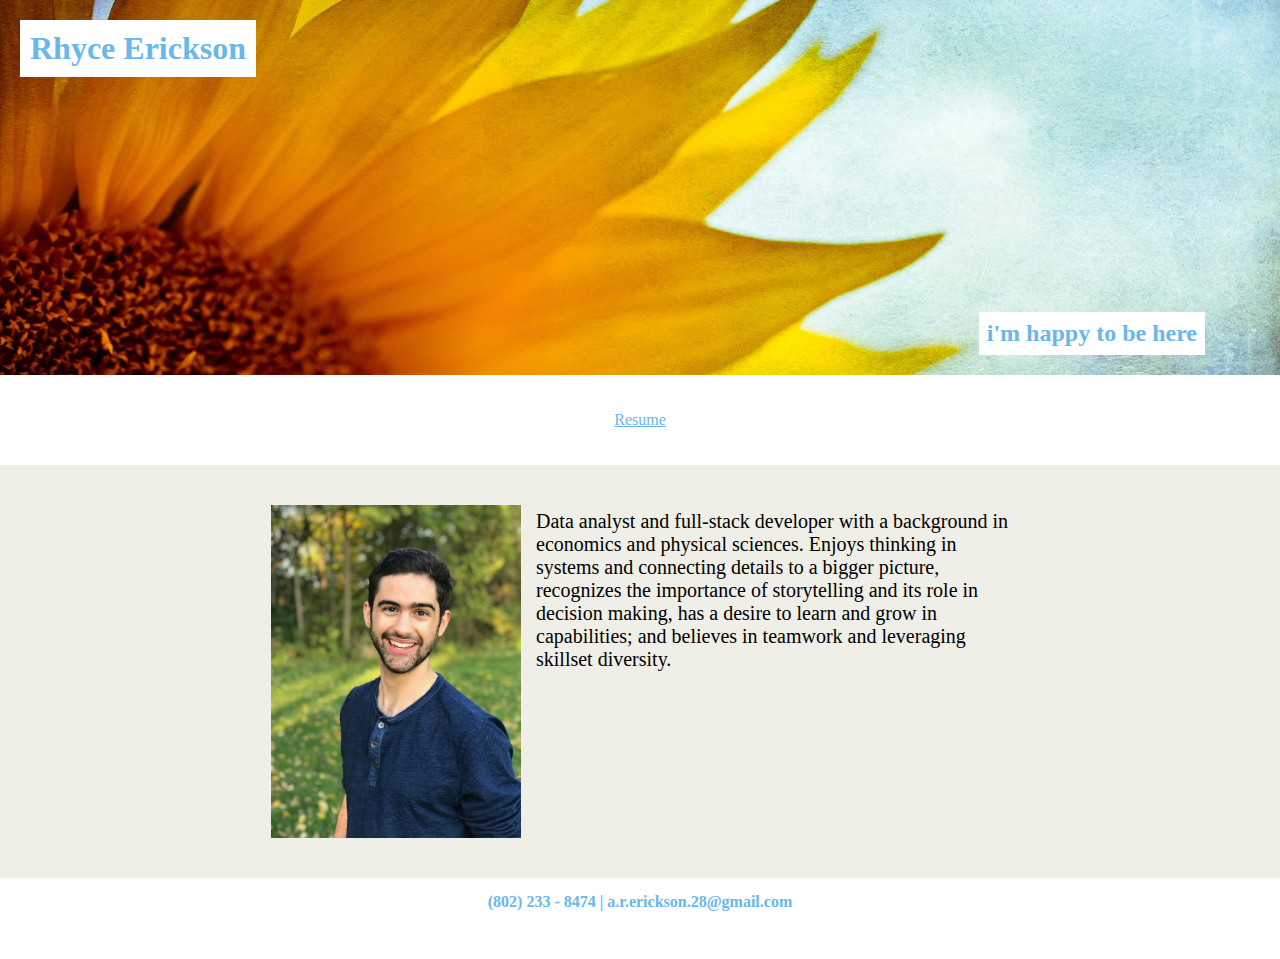
==== index.html @ 729338cf "adjusted margins and bio" ====
<!DOCTYPE html>
<html lang="en-us">
<head>
  <meta charset="UTF-8">
  <title>Rhyce | Personal Page</title>
  <!-- <link href="https://cdnjs.cloudflare.com/ajax/libs/font-awesome/5.15.3/css/all.min.css"> -->
  <!-- <link rel="stylesheet" href="path/to/font-awesome/css/font-awesome.min.css"> -->
  <link rel="stylesheet" type="text/css" href="style.css">
  <link rel="stylesheet" href="https://cdnjs.cloudflare.com/ajax/libs/font-awesome/5.15.3/css/all.min.css" integrity="sha512-iBBXm8fW90+nuLcSKlbmrPcLa0OT92xO1BIsZ+ywDWZCvqsWgccV3gFoRBv0z+8dLJgyAHIhR35VZc2oM/gI1w==" crossorigin="anonymous" referrerpolicy="no-referrer" />
  <!-- <script src="https://use.fontawesome.com/f53fa77346.js"></script> -->
</head>
<body>



  <div id="bannerImage">
        <div id="banner1">
          <h1>Rhyce Erickson</h1>
        </div>

        <div id="banner2"> 
          <h2>i'm happy to be here</h2>
        </div>
  </div>


<header>
    <nav>
        <ul>
            <!-- <li><a href="#aboutMe">About</a></li> -->
            <!-- <li><a href="#work">Portfolio</a></li> -->
            <li><a href="https://docs.google.com/document/d/1KfSe6Sal8frXmEi7c9S4shq23ZL-tTY5A44hOzINn-A/edit?usp=sharing" target="_blank">Resume</a></li>
            <!-- <li><a href="#contactMe">Contact</a></li> -->
        </ul>
    </nav>
</header>

<main>
    <div id="bio">
      <img id="bio-pic" src="images/me.jpg">
      <p>Data analyst and full-stack developer with a background in economics and physical sciences. 
        Enjoys thinking in systems and connecting details to a bigger picture, 
        recognizes the importance of storytelling and its role in decision making, 
        has a desire to learn and grow in capabilities; and believes in teamwork and 
        leveraging skillset diversity.
      </p>
    </div>
</main>

<footer>
  <div id="contact">
      <h4>(802) 233 - 8474 | a.r.erickson.28@gmail.com</h4>
      <div id="icons">
        <!-- <div class="icon"> -->
          <a href="https://github.com/arerickson28" target="_blank"><i id="githubIcon" class="fab fa-github fa-3x"></i></a>
        <!-- </div> -->
        
        <!-- <div class="icon"> -->
          <a href="https://www.linkedin.com/in/rhyce-erickson-a74943a0/" target="_blank"><i id="linkedinIcon" class="fab fa-linkedin fa-3x"></i></a>
        <!-- </div> -->
    </div>
</div>
</footer>

  <!-- <main class="container">
    <section id="main-bio">
      <section id="figure">
        <h2 id="bio-name">Rhyce Erickson</h2>
        <img id="bio-image" src="images/me.jpg" alt="Your Name">
      </section>
      <p>Data analyst with a background in economics and physical sciences. 
        Enjoys thinking in systems and connecting details to a bigger picture, 
        recognizes the importance of storytelling and its role in decision making, 
        has a desire to learn and grow in capabilities; and believes in teamwork and 
        leveraging skillset diversity. </p>
    </section>


    <aside id="contact-info">
      <h2>Contact Info</h2>
      <ul>
        <li><strong>Email:</strong> <a href="#">a.r.erickson.28@gmail.com</a></li>
        <li><strong>Github:</strong> <a href="https://github.com/arerickson28">arerickson28</a></li>
        <li><strong>LinkedIn:</strong> <a href="https://www.linkedin.com/in/rhyce-erickson-a74943a0/">rhyce-erickson-a74943a0</a></li>
        <li><strong>Portfolio:</strong> <a href="#">coming soon</a></li>
      </ul>
    </aside>

  </main> -->

</body>

</html>


<!-- <!DOCTYPE html>
<html lang="en-us">
<head>
  <meta charset="UTF-8">
  <title>i am rhyce</title>
</head>

<body>
<h1>My name is Rhyce Erickson</h1>
<img src= "bio_pic.jpg" width = 600 alt= "A pictue of me"
<h2>I have hobbies</h2>
<h3>I enjoy people, places, and occasionaly things</h3>
</body>

</html> -->
---- style.css ----
body {
    margin: 0 ;
    padding: 0 ;
    background-color: #efeee7 ;
    /* background-color: teal; */
    font-family: "Georgia" ;
}

p {
    font-size: 20px ;
}

a {
    color: rgb(106, 183, 235) ;
    /* color: silver ; */
}
    
/* New Stuff */
#bannerImage {
    display: flex ;
    flex-direction: column ;
    justify-content: space-between ;
    /* align-items: flex-end ; */
    height: 375px ;
    background-image: url("images/sunflower.jpeg") ;
  
    background-position: center;
    background-repeat: no-repeat;
    background-size: cover;
    position: relative;
    width: 100% ;
}

#banner1 {
    margin: 20px ;
    display: flex ;
    justify-content: flex-start ;
    align-items: flex-start ;
}

#banner2 {
    display: flex ;
    justify-content: flex-end ;
    align-items: flex-end ;
}

main {
    display: flex ;
    justify-content: center ;
}

#bio {
    /* display: flex ;
    justify-content: center ; */
    width: 60% ;
    margin-top: 25px ;
    margin-bottom: 25px ;
}

/* #bio p {
    display: inline-block ;
} */


#bio-pic {
    width: 250px ;
    float: left ;
    margin: 15px ;
}


i {
   width: 50px ;
}

h2 {
    margin-right: 75px ;
    padding: 8px ;
    background-color: white ;
    color: rgb(106, 183, 235) ;
}

h4 {
    margin: 0px ;
    color:rgb(106, 183, 235) ;
}

h1 {
    margin: 0px ;
    background-color: white ;
    color: rgb(106, 183, 235) ;
    display: inline ;
    text-align: center ;
    padding: 10px ;
}


header {
    background-color: white ;
    display: flex ;
    justify-content: center ;
    align-items: center ;
    height: 90px ;
}

header ul {
    display: flex ;
    list-style-type: none ;
    margin: 0 ;
    padding: 0 ;
}

header ul li {
    margin: 20px ;
}

footer {
    display: flex ;
    justify-content: center ;
    background-color: white ;
    align-items: center ;
}

i {
    /* margin: 15px ; */
    color: rgb(106, 183, 235) ;
}

#githubIcon {
    border-radius: 50%;
}

.icon {
    margin: 15px ;
    display: inline ;
    height: 48px ;
    /* border-radius: 50% ; */
    /* padding: 5px ; */
}

a {
    height: 48px ;
}

#linkedinIcon {
    /* padding: 0px ; */
    padding-left: 8px ;
}

/* .icon:hover {
    box-shadow: inset 0px 0px 8px rgb(106, 183, 235), 0 0 15px rgb(106, 183, 235);
} */


#contact {
    display: flex ;
    flex-direction: column ;
    justify-content: center ;
    align-items: center ;
    margin: 15px ;
}

#icons {
    margin-top: 15px ;
}
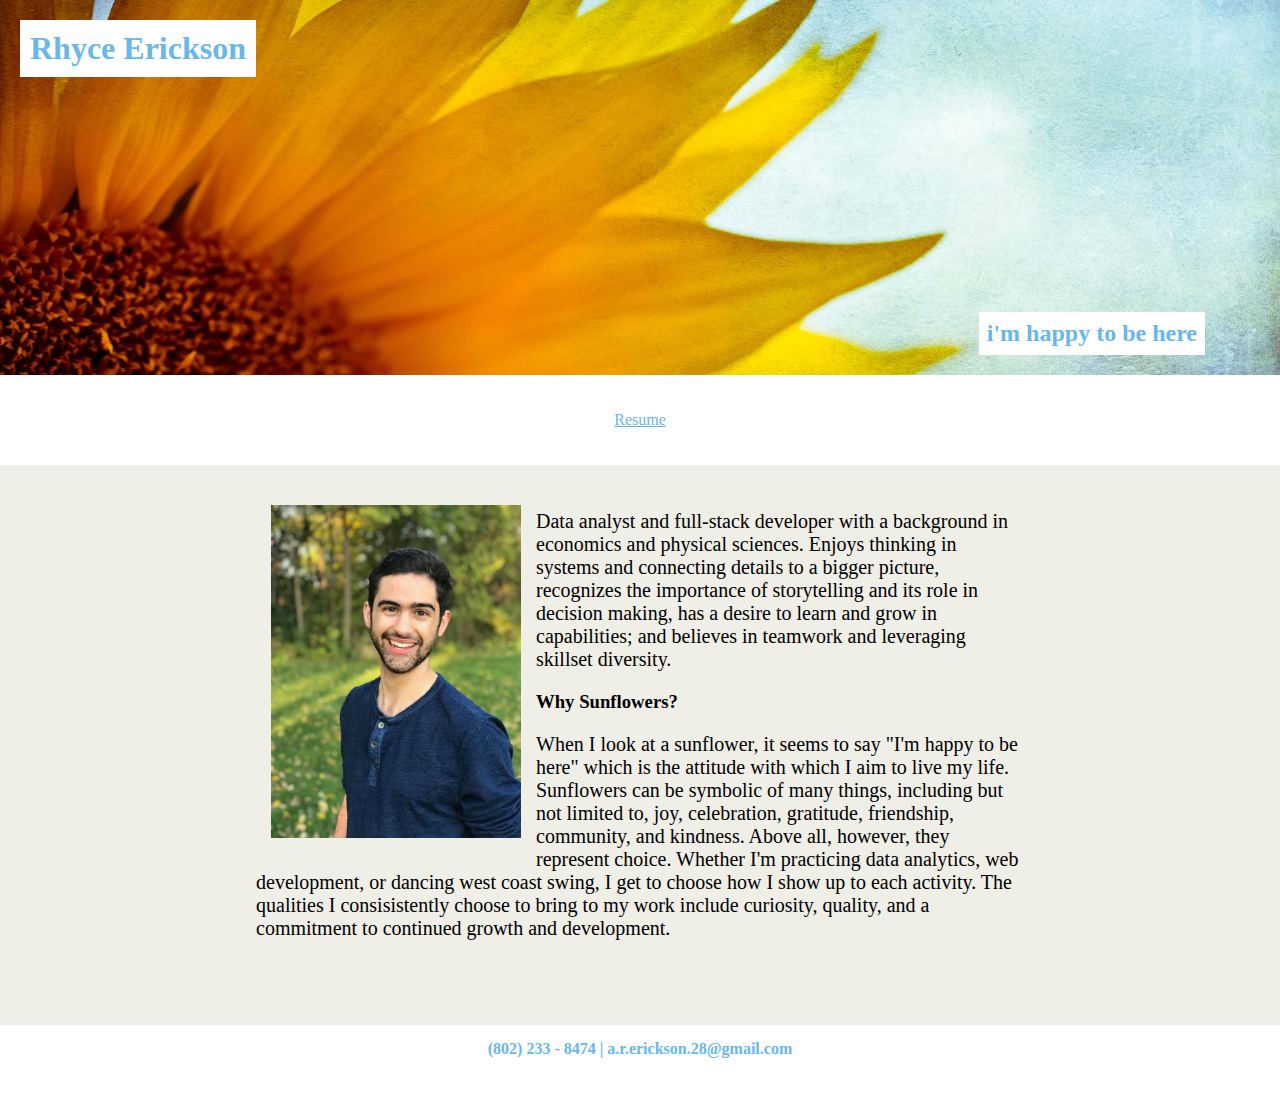
==== commit ac2c6d75: "added more to bio, favicon, and coding language icons" ====
--- a/index.html
+++ b/index.html
@@ -5,6 +5,7 @@
   <title>Rhyce | Personal Page</title>
   <!-- <link href="https://cdnjs.cloudflare.com/ajax/libs/font-awesome/5.15.3/css/all.min.css"> -->
   <!-- <link rel="stylesheet" href="path/to/font-awesome/css/font-awesome.min.css"> -->
+  <link rel="icon" href="data:image/svg+xml,<svg xmlns=%22http://www.w3.org/2000/svg%22 viewBox=%220 0 100 100%22><text y=%22.9em%22 font-size=%2290%22>🌻</text></svg>">
   <link rel="stylesheet" type="text/css" href="style.css">
   <link rel="stylesheet" href="https://cdnjs.cloudflare.com/ajax/libs/font-awesome/5.15.3/css/all.min.css" integrity="sha512-iBBXm8fW90+nuLcSKlbmrPcLa0OT92xO1BIsZ+ywDWZCvqsWgccV3gFoRBv0z+8dLJgyAHIhR35VZc2oM/gI1w==" crossorigin="anonymous" referrerpolicy="no-referrer" />
   <!-- <script src="https://use.fontawesome.com/f53fa77346.js"></script> -->
@@ -44,8 +45,25 @@
         has a desire to learn and grow in capabilities; and believes in teamwork and 
         leveraging skillset diversity.
       </p>
+
+      <h3>Why Sunflowers? </h3>
+
+      <p>
+       When I look at a sunflower, it seems to say "I'm happy to be here" which is the attitude with which I aim to live my life. Sunflowers can be symbolic of many things, including but not limited to, joy, celebration, gratitude, friendship, community, and kindness. Above all, however, they represent choice. Whether I'm practicing data analytics, web development, or dancing west coast swing, I get to choose how I show up to each activity. The qualities I consisistently choose to bring to my work include curiosity, quality, and a commitment to continued growth and development.
+      </p>
+
     </div>
+
+    <div id="codingLangs">
+      <i class="fab fa-python fa-3x"></i>
+      <i class="fab fa-js-square fa-3x"></i>
+      <i class="fab fa-html5 fa-3x"></i>
+      <i class="fab fa-css3-alt fa-3x"></i>
+      <i class="fas fa-database fa-3x"></i>
+      <i class="far fa-file-excel fa-3x"></i>
+  </div>
 </main>
+
 
 <footer>
   <div id="contact">
--- a/style.css
+++ b/style.css
@@ -49,6 +49,8 @@
 main {
     display: flex ;
     justify-content: center ;
+    align-items: center ;
+    flex-direction: column ;
 }
 
 #bio {
@@ -164,4 +166,8 @@
 
 #icons {
     margin-top: 15px ;
+}
+
+#codingLangs {
+    margin: 20px ;
 }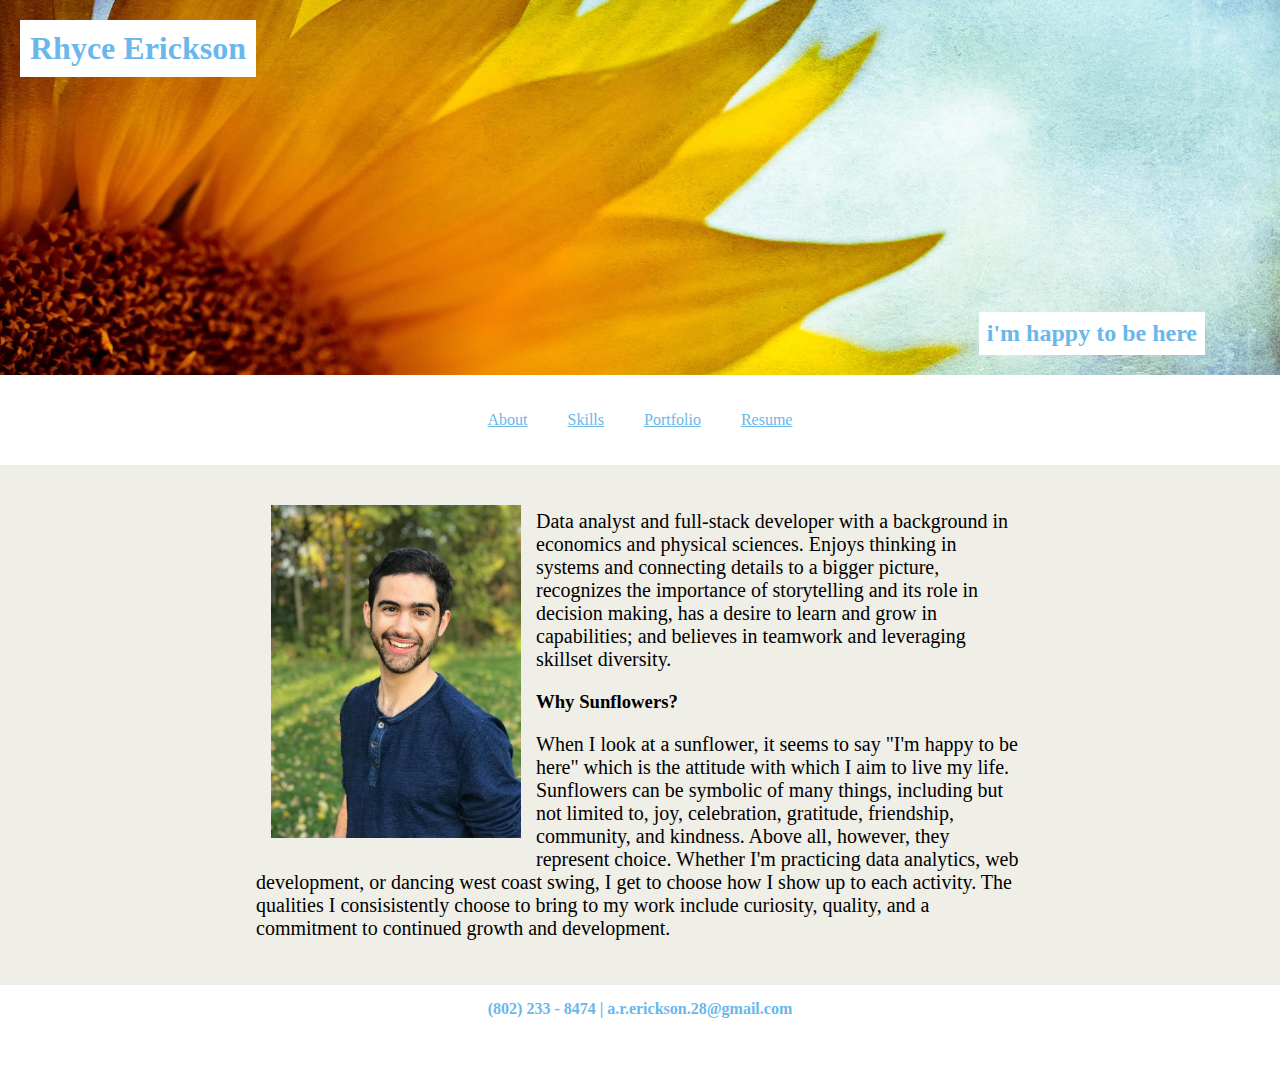
==== commit 4cca858a: "added new pages for skills, portfolio, and resume" ====
--- a/index.html
+++ b/index.html
@@ -6,7 +6,8 @@
   <!-- <link href="https://cdnjs.cloudflare.com/ajax/libs/font-awesome/5.15.3/css/all.min.css"> -->
   <!-- <link rel="stylesheet" href="path/to/font-awesome/css/font-awesome.min.css"> -->
   <link rel="icon" href="data:image/svg+xml,<svg xmlns=%22http://www.w3.org/2000/svg%22 viewBox=%220 0 100 100%22><text y=%22.9em%22 font-size=%2290%22>🌻</text></svg>">
-  <link rel="stylesheet" type="text/css" href="style.css">
+  <link rel="stylesheet" type="text/css" href="style/style.css">
+  <link rel="stylesheet" type="text/css" href="style/index.css">
   <link rel="stylesheet" href="https://cdnjs.cloudflare.com/ajax/libs/font-awesome/5.15.3/css/all.min.css" integrity="sha512-iBBXm8fW90+nuLcSKlbmrPcLa0OT92xO1BIsZ+ywDWZCvqsWgccV3gFoRBv0z+8dLJgyAHIhR35VZc2oM/gI1w==" crossorigin="anonymous" referrerpolicy="no-referrer" />
   <!-- <script src="https://use.fontawesome.com/f53fa77346.js"></script> -->
 </head>
@@ -28,8 +29,9 @@
 <header>
     <nav>
         <ul>
-            <!-- <li><a href="#aboutMe">About</a></li> -->
-            <!-- <li><a href="#work">Portfolio</a></li> -->
+            <li><a href="index.html">About</a></li>
+            <li><a href="/pages/skills.html">Skills</a></li>
+            <li><a href="/pages/portfolio.html">Portfolio</a></li>
             <li><a href="https://docs.google.com/document/d/1KfSe6Sal8frXmEi7c9S4shq23ZL-tTY5A44hOzINn-A/edit?usp=sharing" target="_blank">Resume</a></li>
             <!-- <li><a href="#contactMe">Contact</a></li> -->
         </ul>
@@ -54,14 +56,6 @@
 
     </div>
 
-    <div id="codingLangs">
-      <i class="fab fa-python fa-3x"></i>
-      <i class="fab fa-js-square fa-3x"></i>
-      <i class="fab fa-html5 fa-3x"></i>
-      <i class="fab fa-css3-alt fa-3x"></i>
-      <i class="fas fa-database fa-3x"></i>
-      <i class="far fa-file-excel fa-3x"></i>
-  </div>
 </main>
 
 
--- a/style/style.css
+++ b/style/style.css
@@ -0,0 +1,156 @@
+
+
+body {
+    margin: 0 ;
+    padding: 0 ;
+    background-color: #efeee7 ;
+    /* background-color: teal; */
+    font-family: "Georgia" ;
+}
+
+p {
+    font-size: 20px ;
+}
+
+a {
+    color: rgb(106, 183, 235) ;
+    /* color: silver ; */
+}
+    
+/* New Stuff */
+#bannerImage {
+    display: flex ;
+    flex-direction: column ;
+    justify-content: space-between ;
+    /* align-items: flex-end ; */
+    height: 375px ;
+    background-image: url("/images/sunflower.jpeg") ;
+  
+    background-position: center;
+    background-repeat: no-repeat;
+    background-size: cover;
+    position: relative;
+    width: 100% ;
+}
+
+#banner1 {
+    margin: 20px ;
+    display: flex ;
+    justify-content: flex-start ;
+    align-items: flex-start ;
+}
+
+#banner2 {
+    display: flex ;
+    justify-content: flex-end ;
+    align-items: flex-end ;
+}
+
+
+
+/* #bio p {
+    display: inline-block ;
+} */
+
+
+
+
+
+i {
+   width: 50px ;
+}
+
+#bannerImage h2 {
+    margin-right: 75px ;
+    padding: 8px ;
+    background-color: white ;
+    color: rgb(106, 183, 235) ;
+}
+
+h4 {
+    margin: 0px ;
+    color:rgb(106, 183, 235) ;
+}
+
+#bannerImage h1 {
+    margin: 0px ;
+    background-color: white ;
+    color: rgb(106, 183, 235) ;
+    display: inline ;
+    text-align: center ;
+    padding: 10px ;
+}
+
+
+header {
+    background-color: white ;
+    display: flex ;
+    justify-content: center ;
+    align-items: center ;
+    height: 90px ;
+}
+
+header ul {
+    display: flex ;
+    list-style-type: none ;
+    margin: 0 ;
+    padding: 0 ;
+}
+
+header ul li {
+    margin: 20px ;
+}
+
+footer {
+    display: flex ;
+    justify-content: center ;
+    background-color: white ;
+    align-items: center ;
+}
+
+i {
+    /* margin: 15px ; */
+    color: rgb(106, 183, 235) ;
+}
+
+#githubIcon {
+    border-radius: 50%;
+}
+
+.icon {
+    margin: 15px ;
+    display: inline ;
+    height: 48px ;
+    /* border-radius: 50% ; */
+    /* padding: 5px ; */
+}
+
+a {
+    height: 48px ;
+}
+
+#linkedinIcon {
+    /* padding: 0px ; */
+    padding-left: 8px ;
+}
+
+/* .icon:hover {
+    box-shadow: inset 0px 0px 8px rgb(106, 183, 235), 0 0 15px rgb(106, 183, 235);
+} */
+
+
+#contact {
+    display: flex ;
+    flex-direction: column ;
+    justify-content: center ;
+    align-items: center ;
+    margin: 15px ;
+}
+
+#icons {
+    margin-top: 15px ;
+}
+
+#codingLangs {
+    margin: 20px ;
+}--- a/style/index.css
+++ b/style/index.css
@@ -0,0 +1,20 @@
+main {
+    display: flex ;
+    justify-content: center ;
+    align-items: center ;
+    flex-direction: column ;
+}
+
+#bio {
+    /* display: flex ;
+    justify-content: center ; */
+    width: 60% ;
+    margin-top: 25px ;
+    margin-bottom: 25px ;
+}
+
+#bio-pic {
+    width: 250px ;
+    float: left ;
+    margin: 15px ;
+}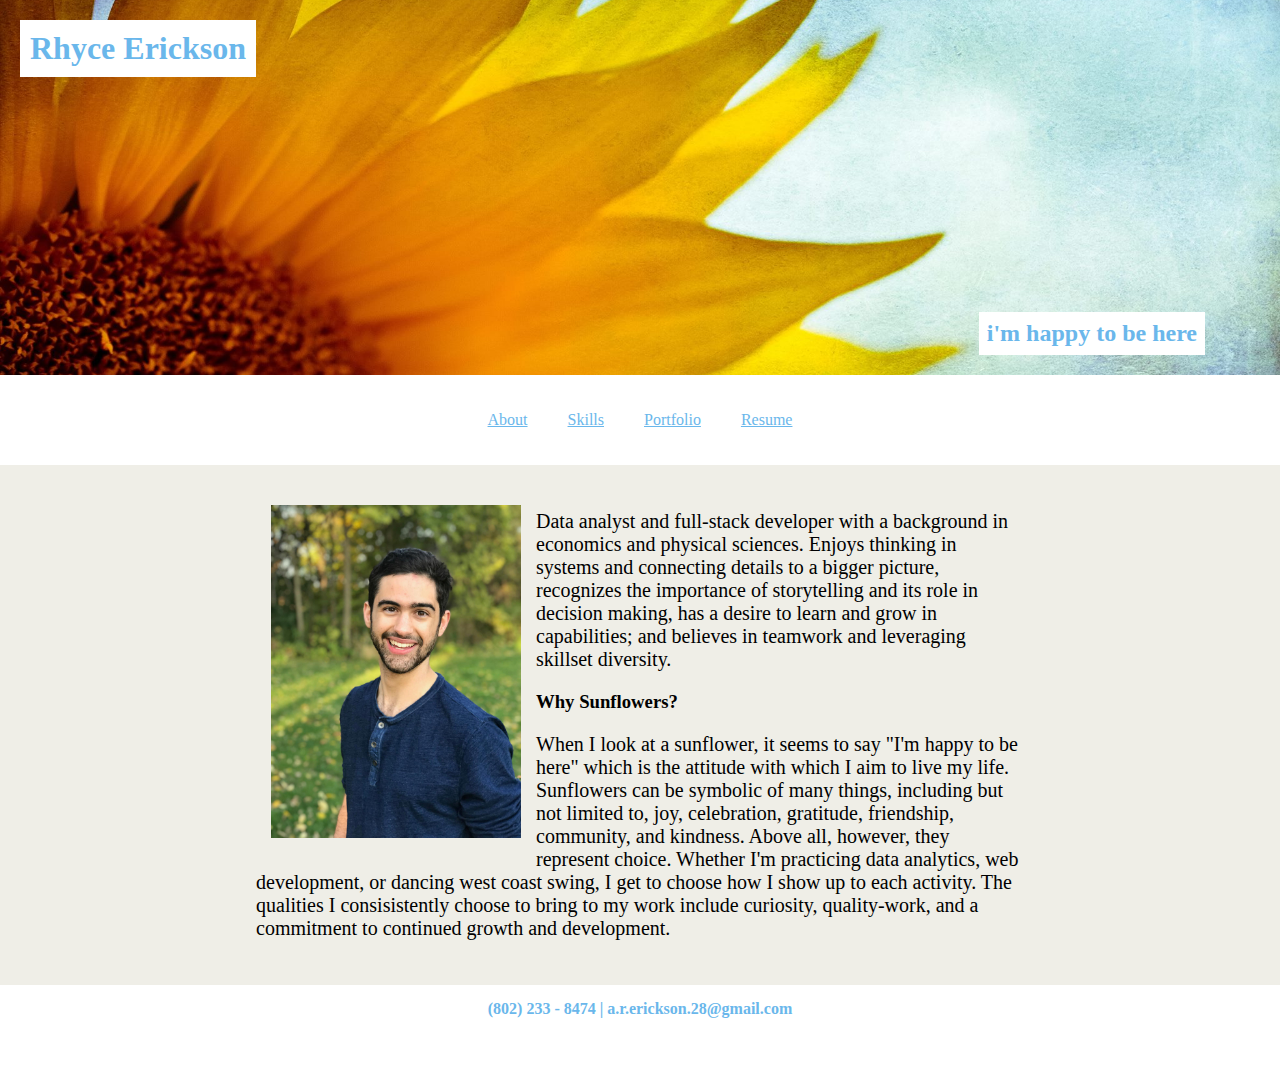
==== commit 0ab91ca9: "further developing skills.html" ====
--- a/index.html
+++ b/index.html
@@ -48,10 +48,10 @@
         leveraging skillset diversity.
       </p>
 
-      <h3>Why Sunflowers? </h3>
+      <h3>Why Sunflowers?</h3>
 
       <p>
-       When I look at a sunflower, it seems to say "I'm happy to be here" which is the attitude with which I aim to live my life. Sunflowers can be symbolic of many things, including but not limited to, joy, celebration, gratitude, friendship, community, and kindness. Above all, however, they represent choice. Whether I'm practicing data analytics, web development, or dancing west coast swing, I get to choose how I show up to each activity. The qualities I consisistently choose to bring to my work include curiosity, quality, and a commitment to continued growth and development.
+       When I look at a sunflower, it seems to say "I'm happy to be here" which is the attitude with which I aim to live my life. Sunflowers can be symbolic of many things, including but not limited to, joy, celebration, gratitude, friendship, community, and kindness. Above all, however, they represent choice. Whether I'm practicing data analytics, web development, or dancing west coast swing, I get to choose how I show up to each activity. The qualities I consisistently choose to bring to my work include curiosity, quality-work, and a commitment to continued growth and development.
       </p>
 
     </div>
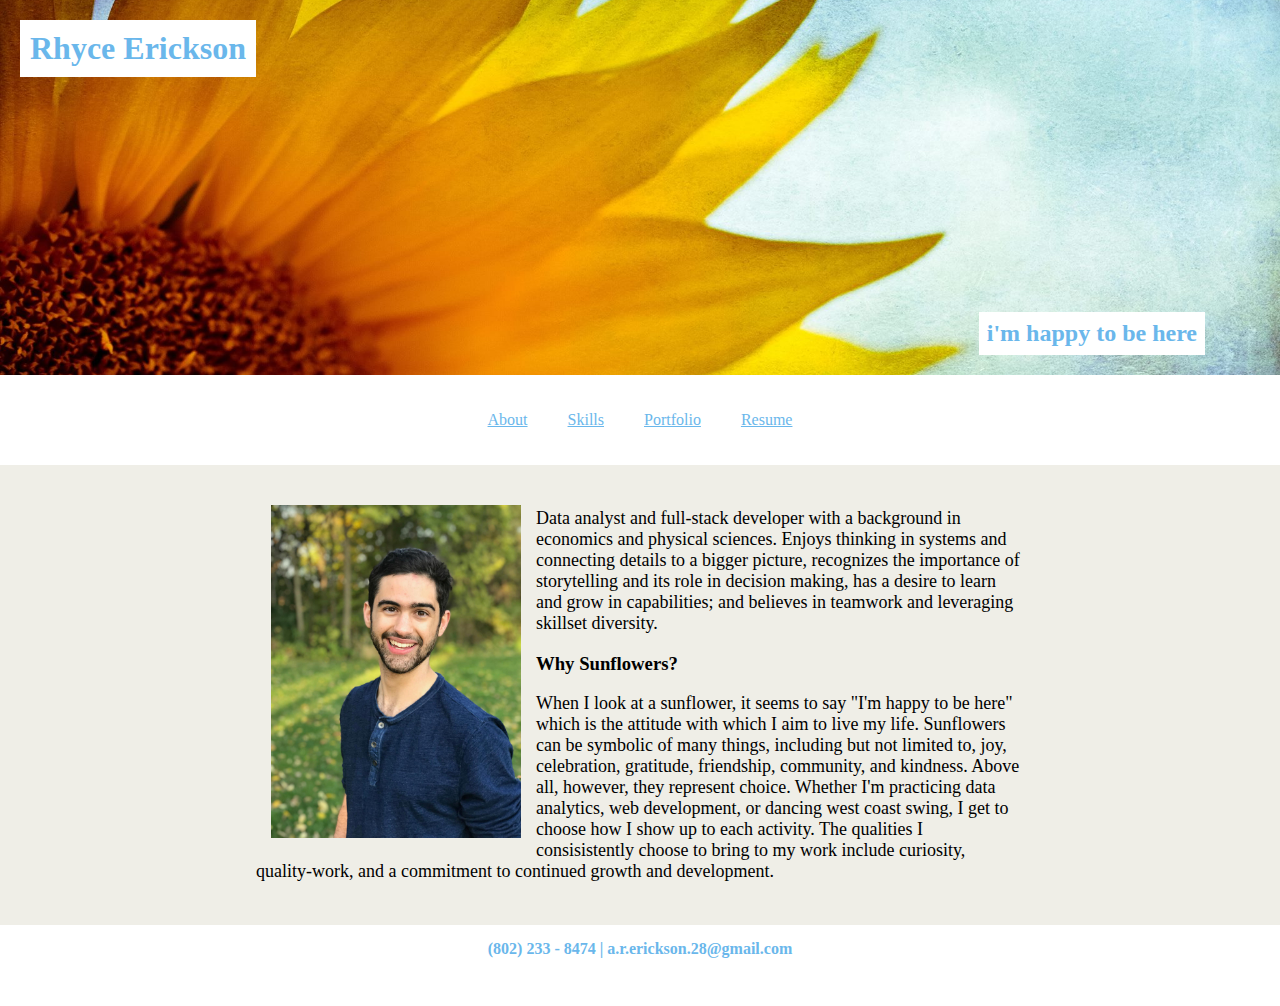
==== commit ef3ffcf1: "created resume.html" ====
--- a/index.html
+++ b/index.html
@@ -32,7 +32,7 @@
             <li><a href="index.html">About</a></li>
             <li><a href="/pages/skills.html">Skills</a></li>
             <li><a href="/pages/portfolio.html">Portfolio</a></li>
-            <li><a href="https://docs.google.com/document/d/1KfSe6Sal8frXmEi7c9S4shq23ZL-tTY5A44hOzINn-A/edit?usp=sharing" target="_blank">Resume</a></li>
+            <li><a href="/pages/resume.html">Resume</a></li>
             <!-- <li><a href="#contactMe">Contact</a></li> -->
         </ul>
     </nav>
--- a/style/style.css
+++ b/style/style.css
@@ -9,7 +9,7 @@
 }
 
 p {
-    font-size: 20px ;
+    font-size: 18px ;
 }
 
 a {
@@ -44,6 +44,7 @@
     display: flex ;
     justify-content: flex-end ;
     align-items: flex-end ;
+    margin-bottom: 20px ;
 }
 
 
@@ -53,7 +54,9 @@
 } */
 
 
-
+h2 {
+    margin: 0px ;
+}
 
 
 i {
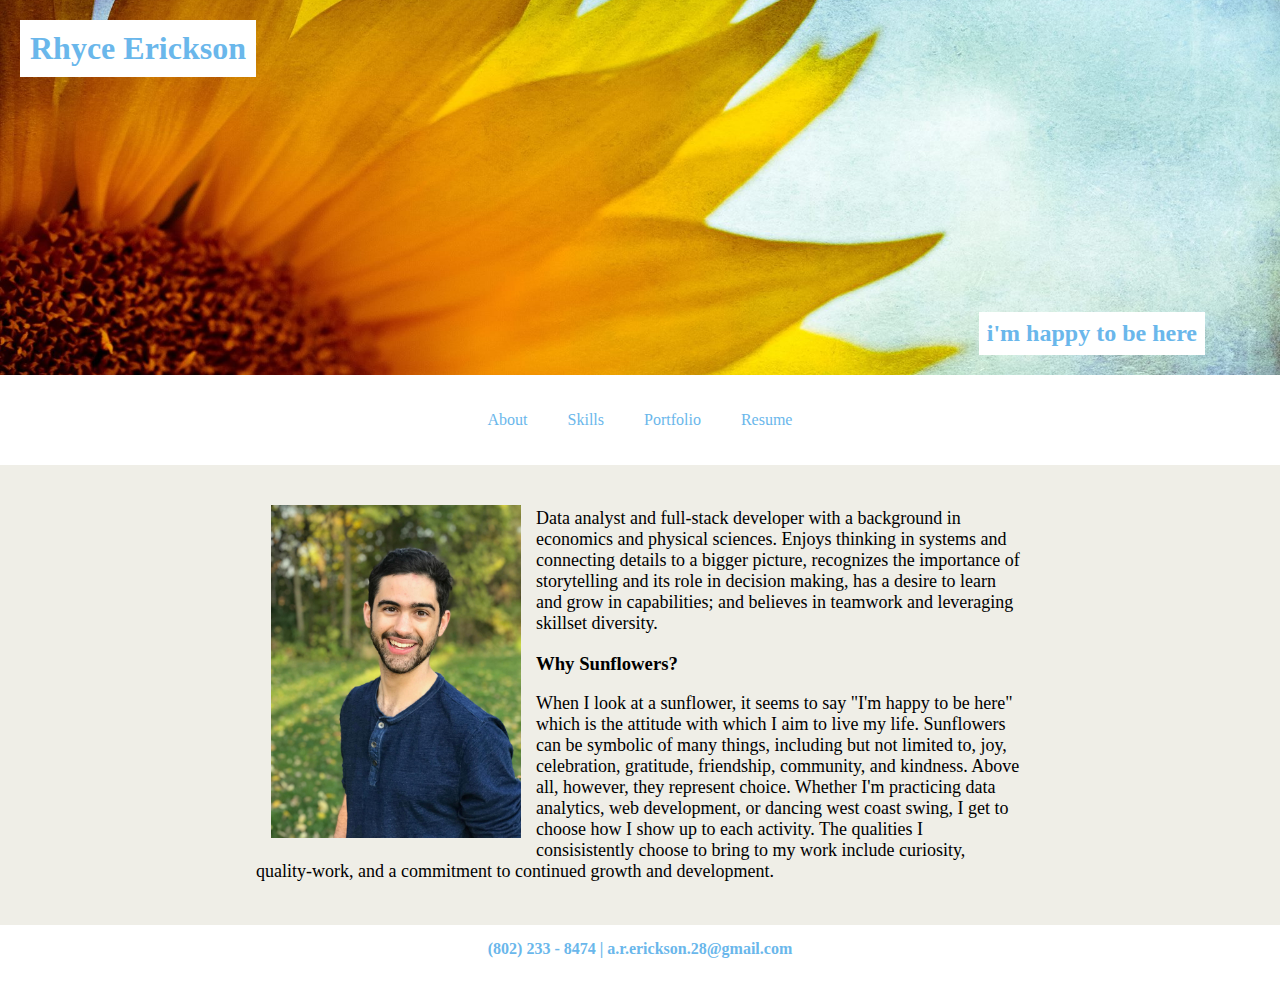
==== commit 6af6bbf7: "added projects to portfolio and adjusted navbar" ====
--- a/index.html
+++ b/index.html
@@ -30,9 +30,10 @@
     <nav>
         <ul>
             <li><a href="index.html">About</a></li>
+            <!-- <li><a href="/pages/education.html">Education</a></li> -->
             <li><a href="/pages/skills.html">Skills</a></li>
             <li><a href="/pages/portfolio.html">Portfolio</a></li>
-            <li><a href="/pages/resume.html">Resume</a></li>
+            <li><a href="https://docs.google.com/document/d/1KfSe6Sal8frXmEi7c9S4shq23ZL-tTY5A44hOzINn-A/edit?usp=sharing" target="_blank">Resume</a></li>
             <!-- <li><a href="#contactMe">Contact</a></li> -->
         </ul>
     </nav>
--- a/style/style.css
+++ b/style/style.css
@@ -156,4 +156,13 @@
 
 #codingLangs {
     margin: 20px ;
+}
+
+nav ul li a {
+    text-decoration: none;
+}
+
+nav ul li a:hover {
+    text-decoration: underline;
+    /* box-shadow: inset 0px 0px 8px rgb(106, 183, 235), 0 0 15px rgb(106, 183, 235); */
 }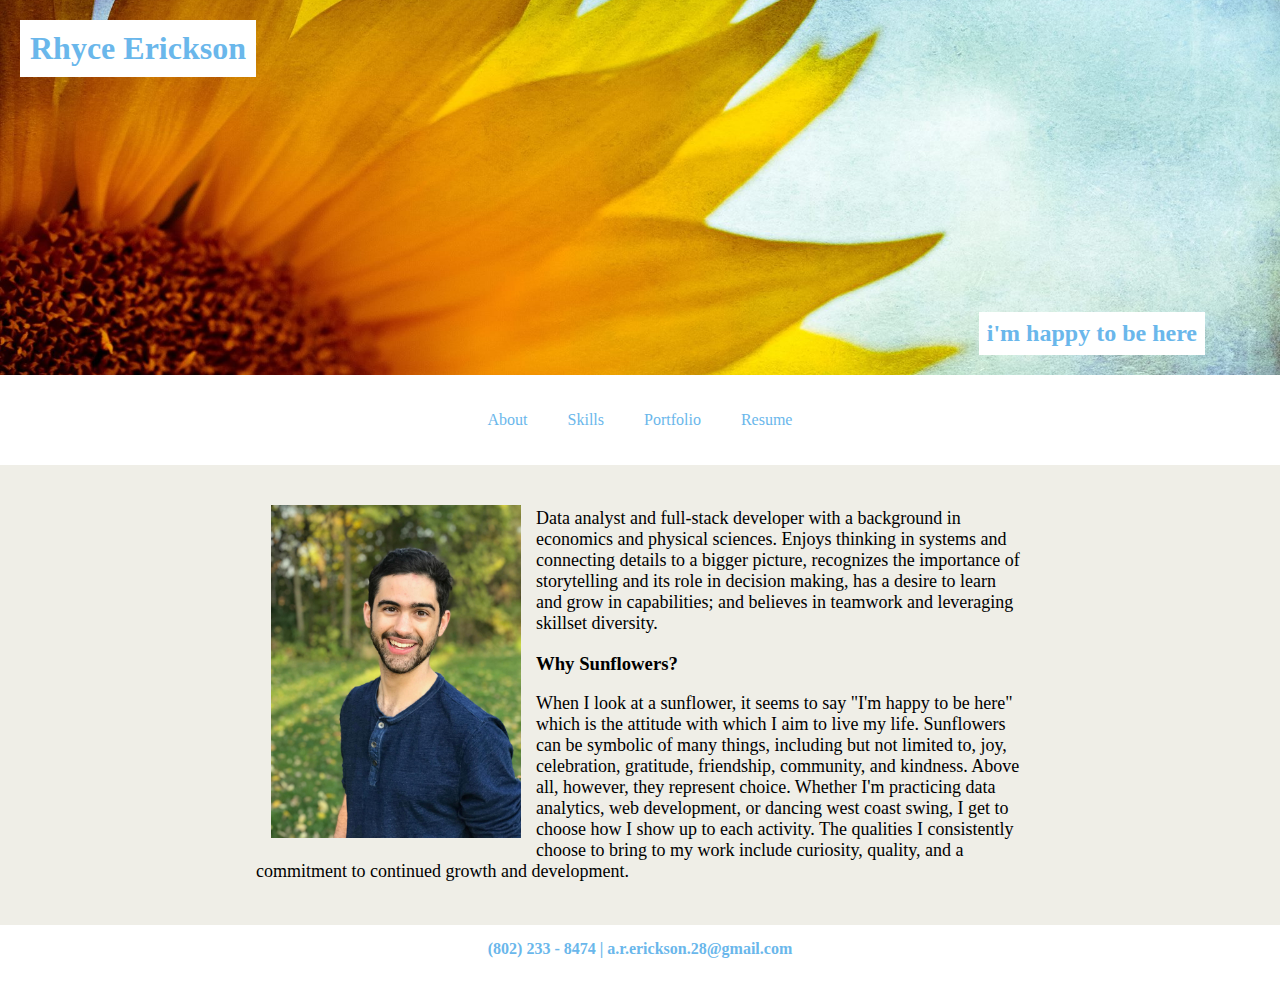
==== commit 80dbcd3c: "fixed typo" ====
--- a/index.html
+++ b/index.html
@@ -52,7 +52,7 @@
       <h3>Why Sunflowers?</h3>
 
       <p>
-       When I look at a sunflower, it seems to say "I'm happy to be here" which is the attitude with which I aim to live my life. Sunflowers can be symbolic of many things, including but not limited to, joy, celebration, gratitude, friendship, community, and kindness. Above all, however, they represent choice. Whether I'm practicing data analytics, web development, or dancing west coast swing, I get to choose how I show up to each activity. The qualities I consisistently choose to bring to my work include curiosity, quality-work, and a commitment to continued growth and development.
+       When I look at a sunflower, it seems to say "I'm happy to be here" which is the attitude with which I aim to live my life. Sunflowers can be symbolic of many things, including but not limited to, joy, celebration, gratitude, friendship, community, and kindness. Above all, however, they represent choice. Whether I'm practicing data analytics, web development, or dancing west coast swing, I get to choose how I show up to each activity. The qualities I consistently choose to bring to my work include curiosity, quality, and a commitment to continued growth and development.
       </p>
 
     </div>
